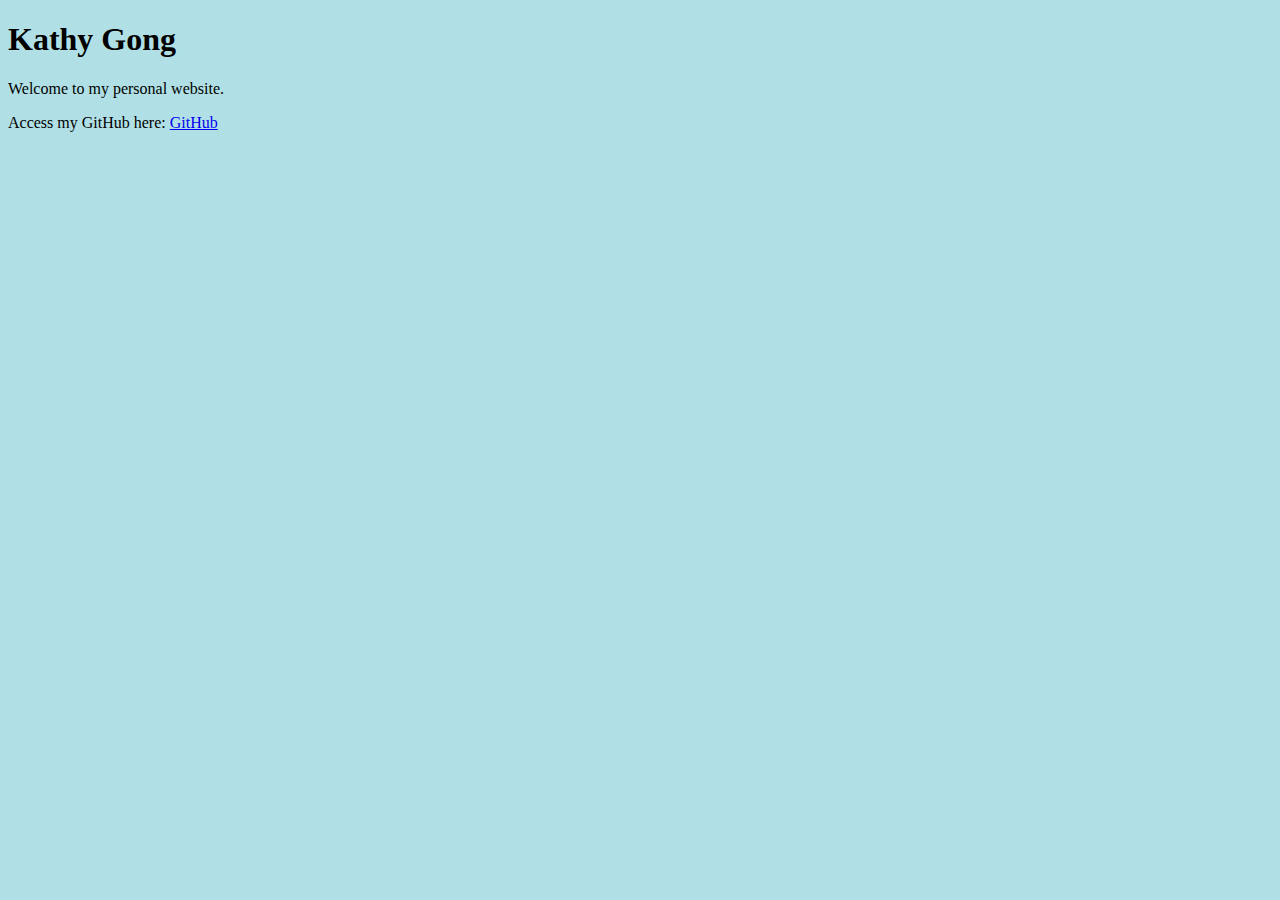
==== index.html @ e2a75f17 "Add index.html" ====
<!DOCTYPE html>
<html lang="en-US">
<body style="background-color:powderblue;">

<h1>Kathy Gong</h1>

<p>Welcome to my personal website.</p> 
<p title="GitHub">Access my GitHub here: <a href="https://github.com/kathyygong">GitHub</a>

</body>
</html>
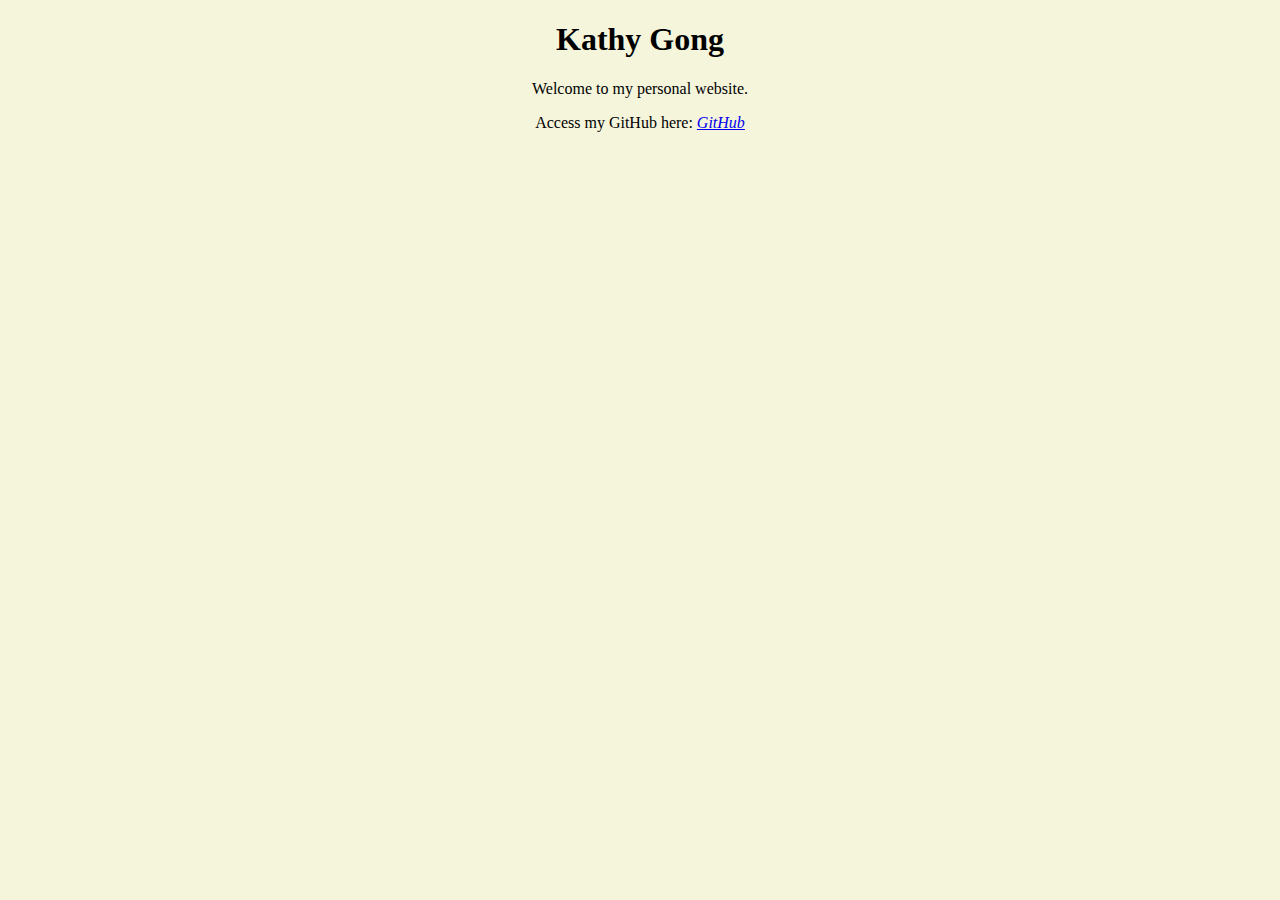
==== commit 3eb37bf9: "Update index.html" ====
--- a/index.html
+++ b/index.html
@@ -1,11 +1,14 @@
 <!DOCTYPE html>
 <html lang="en-US">
-<body style="background-color:powderblue;">
+<head>
+	<link rel="stylesheet" href="styles.css">
+</head>
+<body>
 
-<h1>Kathy Gong</h1>
+<h1 style="text-align:center;">Kathy Gong</h1>
 
-<p>Welcome to my personal website.</p> 
-<p title="GitHub">Access my GitHub here: <a href="https://github.com/kathyygong">GitHub</a>
+<p style="text-align:center;">Welcome to my personal website.</p> 
+<p style="text-align:center;" title="GitHub">Access my GitHub here: <a href="https://github.com/kathyygong"><i>GitHub</a></i></p>
 
 </body>
-</html>+</html>
--- a/styles.css
+++ b/styles.css
@@ -0,0 +1,3 @@
+body {
+  background-color: beige;
+}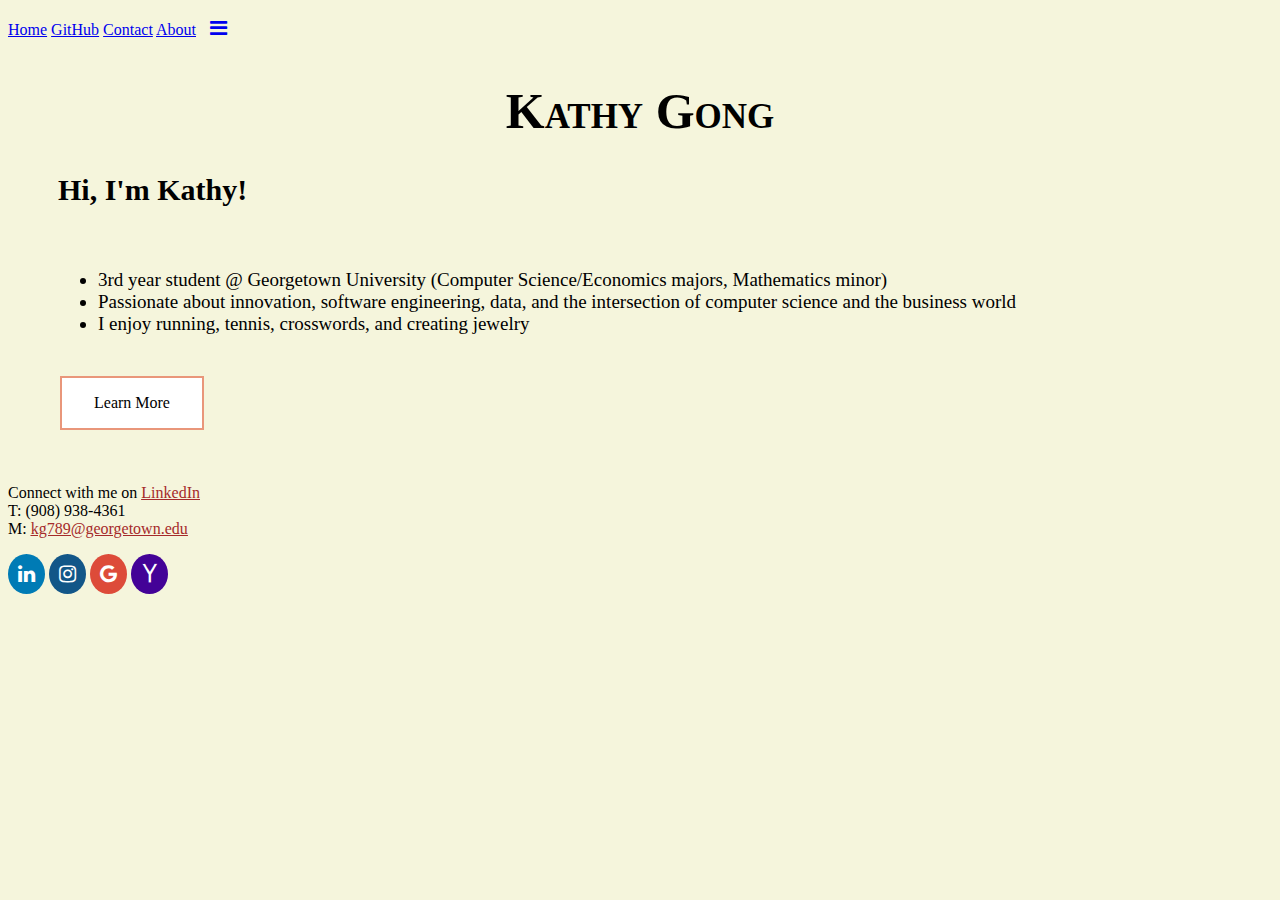
==== commit daeb21b6: "Update index.html" ====
--- a/index.html
+++ b/index.html
@@ -2,13 +2,113 @@
 <html lang="en-US">
 <head>
 	<link rel="stylesheet" href="styles.css">
+	<link rel="stylesheet" href="https://cdnjs.cloudflare.com/ajax/libs/font-awesome/4.7.0/css/font-awesome.min.css">
+<style>
+ul {
+  list-style-image: url('');
+  margin-left: 50px;
+  font-family: optima;
+  font-size: 19px;
+}
+.button {
+  border: none;
+  color: white;
+  padding: 16px 32px;
+  text-align: center;
+  text-decoration: none;
+  display: inline-block;
+  font-size: 16px;
+  margin: 4px 2px;
+  transition-duration: 0.4s;
+  cursor: pointer;
+}
+
+.button1 {
+  background-color: white; 
+  color: black; 
+  border: 2px solid darksalmon;
+}
+.button1:hover {
+  background-color: darksalmon;
+  color: white;
+}
+.fa-instagram {
+  background: #125688;
+  color: white;
+}
+.fa {
+  padding: 10px;
+  font-size: 20px;
+  text-align: center;
+  text-decoration: none;
+  
+  border-radius: 50%;
+}
+.fa-linkedin {
+  background: #007bb5;
+  color: white;
+}
+.fa-google {
+  background: #dd4b39;
+  color: white;
+}
+.fa-yahoo {
+  background: #430297;
+  color: white;
+}
+.image { 
+    position: relative; 
+    height: 75%;
+    width: 100%;
+    display: flex;
+    align-items: center;
+    justify-content: center;
+    background-image: linear-gradient( rgba(0, 0, 0, 0.35), rgba(0, 0, 0, 0.35) ), url('https://i.pinimg.com/originals/43/e1/ea/43e1ea54ae9f85d290250ccee5529ed2.jpg');
+    background-size: cover;
+}
+
+
+h1 {
+	font-size:50px;
+	/*border:5px solid beige;*/
+	/*padding: 25px;*/
+	font-family: serif;
+}
+</style>
 </head>
 <body>
+<div class="topnav">
+  <a href="index.html" class="active">Home</a>
+  <a href="github.html">GitHub</a>
+  <a href="contact.html">Contact</a>
+  <a href="about.html">About</a>
+  <a href="javascript:void(0);" class="icon" onclick="myFunction()">
+    <i class="fa fa-bars"></i>
+  </a>
+</div>
+<div class="image">
+</div>
+<h1 style="text-align:center; color:black; font-variant: small-caps">Kathy Gong</h1> 
+<h2 style="margin-left:50px; font-size: 30px;">Hi, I'm Kathy!</h2>
+<br>
+<ul>
+<li>3rd year student @ Georgetown University (Computer Science/Economics majors, Mathematics minor)</li>
+<li>Passionate about innovation, software engineering, data, and the intersection of computer science and the business world </li>
+<li>I enjoy running, tennis, crosswords, and creating jewelry</li>
+</ul>
+<br>
 
-<h1 style="text-align:center;">Kathy Gong</h1>
-
-<p style="text-align:center;">Welcome to my personal website.</p> 
-<p style="text-align:center;" title="GitHub">Access my GitHub here: <a href="https://github.com/kathyygong"><i>GitHub</a></i></p>
-
+<a href="about.html" style="margin-left: 50px;"><button class="button button1" style="font-family: optima;">Learn More</button></a></p>
+<br>
+<footer>
+  <p>Connect with me on <a href="https://www.linkedin.com/in/kathygong560" style="color:brown;"><u>LinkedIn</u></a><br>
+  T: (908) 938-4361<br>
+  M: <a href="mailto:kg789@georgetown.edu" style="color: brown;"><u>kg789@georgetown.edu</u></a>
+  </p>
+<a href="https://www.linkedin.com/in/kathygong560" class="fa fa-linkedin"></a>
+<a href="https://www.instagram.com/kkathygong/" class="fa fa-instagram"></a>
+<a href="mailto:kg789@georgetown.edu" class="fa fa-google"></a>
+<a href="mailto:gong.kathy@yahoo.com" class="fa fa-yahoo"></a>
+</footer>
 </body>
 </html>
